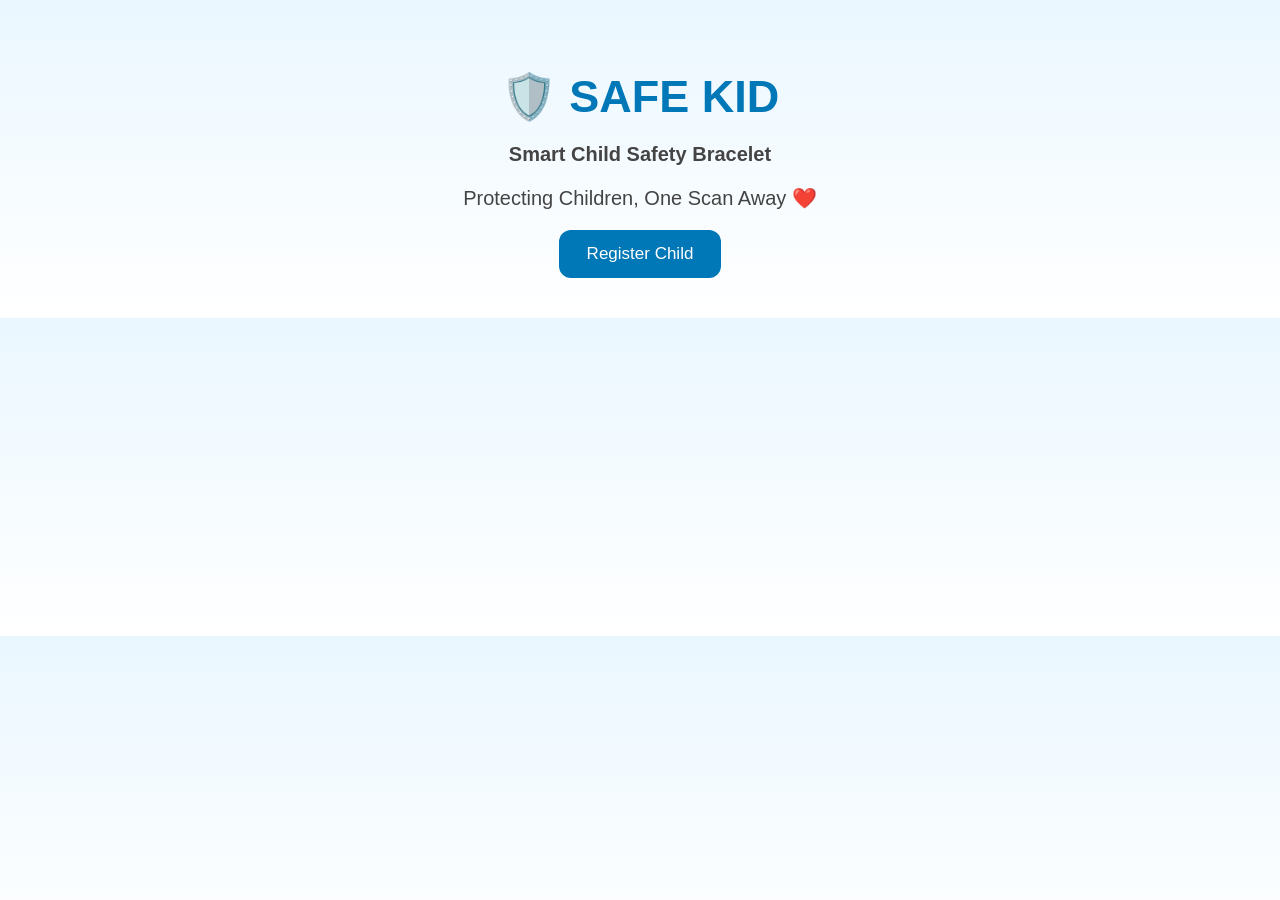
==== index.html @ c262eac3 "Update index.html" ====
<!DOCTYPE html>
<html lang="en">
<head>
    <meta charset="UTF-8">
    <meta name="viewport" content="width=device-width, initial-scale=1.0">
    <title>Safe Kid</title>
    <link rel="stylesheet" href="style.css">
</head>

<body>

<h1>🛡️ SAFE KID</h1>

<p><b>Smart Child Safety Bracelet</b></p>
<p>Protecting Children, One Scan Away ❤️</p>

<a href="register.html">
    <button>Register Child</button>
</a>

<div id="qrSection" style="display:none;">
    <h2>Your Bracelet QR</h2>

    <img id="qrImage" width="250" height="250">

    <p><b>📱 Scan the QR code for emergency information.</b></p>

    <p id="braceletText"></p>
</div>

<script>
const child = JSON.parse(localStorage.getItem("childData"));

if (child && child.id) {

    document.getElementById("qrSection").style.display = "block";

    const childURL =
        "https://jodysayed006-cpu.github.io/Safe_Kid_judy/child.html" +
        "?id=" + encodeURIComponent(child.id) +
        "&name=" + encodeURIComponent(child.name) +
        "&age=" + encodeURIComponent(child.age) +
        "&blood=" + encodeURIComponent(child.blood) +
        "&allergy=" + encodeURIComponent(child.allergy) +
        "&medical=" + encodeURIComponent(child.medical) +
        "&parent=" + encodeURIComponent(child.parent) +
        "&phone=" + encodeURIComponent(child.phone);

    document.getElementById("qrImage").src =
        "https://api.qrserver.com/v1/create-qr-code/?size=250x250&data=" +
        encodeURIComponent(childURL);

    document.getElementById("braceletText").innerText =
        "Bracelet ID: " + child.id;
}
</script>

</body>
</html>
---- style.css ----
body {
    font-family: Arial, sans-serif;
    text-align: center;
    background: linear-gradient(to bottom, #eaf7ff, #ffffff);
    padding: 40px;
    margin: 0;
}

h1 {
    color: #0077b6;
    font-size: 45px;
    margin-bottom: 10px;
}

p {
    font-size: 20px;
    color: #444;
}

input {
    width: 280px;
    padding: 12px;
    margin: 8px;
    border: 2px solid #90caf9;
    border-radius: 10px;
    font-size: 16px;
}

input:focus {
    outline: none;
    border-color: #0077b6;
}

button {
    background-color: #0077b6;
    color: white;
    border: none;
    padding: 14px 28px;
    border-radius: 12px;
    font-size: 17px;
    cursor: pointer;
    transition: 0.3s;
}

button:hover {
    background-color: #005f8f;
    transform: scale(1.05);
}

#childData {
    background: white;
    width: 320px;
    margin: 25px auto;
    padding: 20px;
    border-radius: 15px;
    box-shadow: 0 4px 15px rgba(0,0,0,0.15);
    font-size: 18px;
    line-height: 1.8;
}

#qrImage {
    margin-top: 20px;
    border: 6px solid white;
    border-radius: 15px;
    box-shadow: 0 4px 15px rgba(0,0,0,0.2);
}
@media (max-width: 600px) {

    body {
        padding: 20px;
    }

    h1 {
        font-size: 32px;
    }

    p {
        font-size: 16px;
    }

    input {
        width: 90%;
        font-size: 16px;
    }

    button {
        width: 90%;
        font-size: 16px;
    }

    #childData {
        width: 85%;
        font-size: 16px;
    }

    #qrImage {
        width: 180px;
        height: 180px;
    }
}
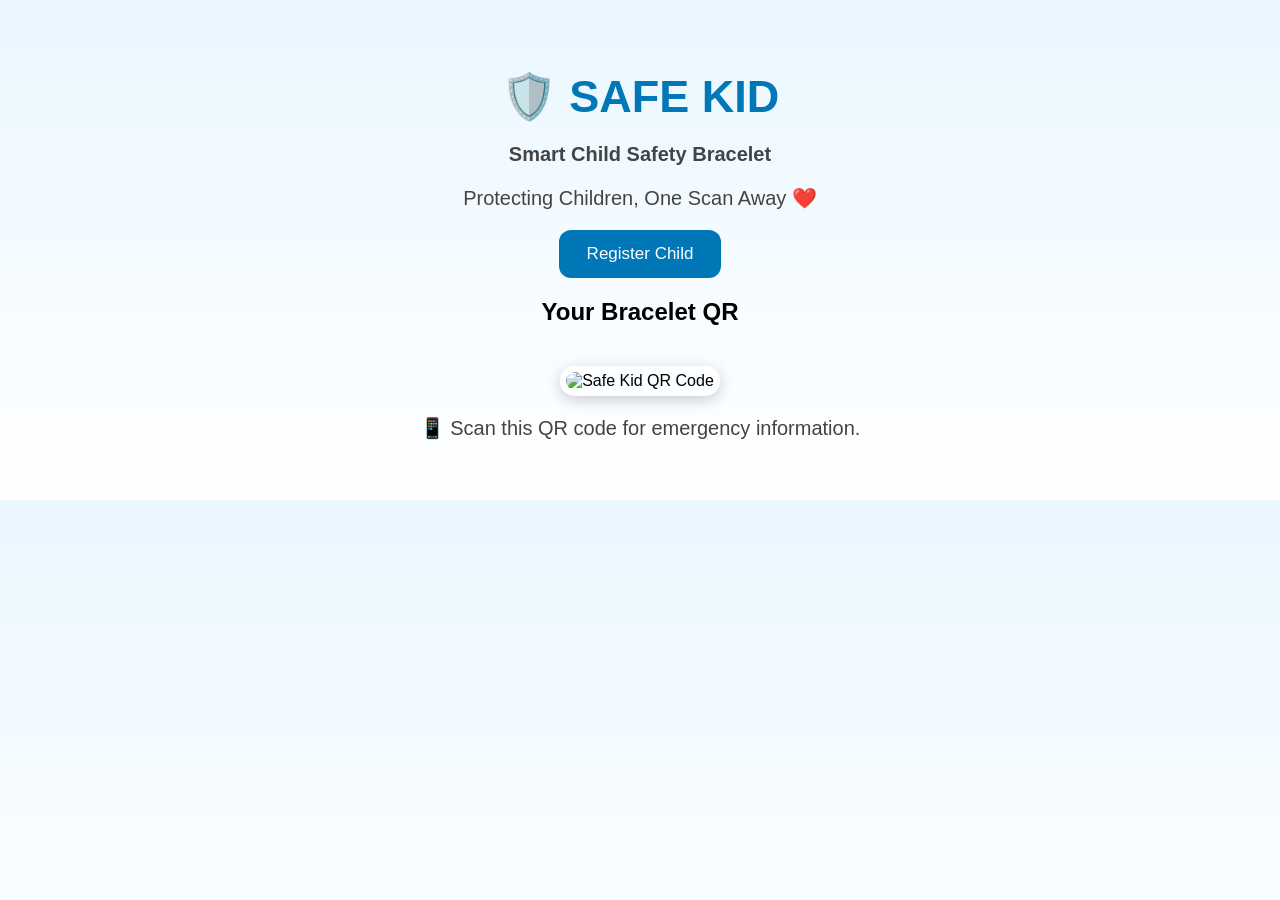
==== commit fb27ef54: "Update index.html" ====
--- a/index.html
+++ b/index.html
@@ -18,42 +18,36 @@
     <button>Register Child</button>
 </a>
 
-<div id="qrSection" style="display:none;">
+<div id="qrSection">
     <h2>Your Bracelet QR</h2>
 
-    <img id="qrImage" width="250" height="250">
+    <img id="qrImage"
+         width="250"
+         height="250"
+         alt="Safe Kid QR Code">
 
-    <p><b>📱 Scan the QR code for emergency information.</b></p>
+    <p>📱 Scan this QR code for emergency information.</p>
 
     <p id="braceletText"></p>
 </div>
-
 <script>
 const child = JSON.parse(localStorage.getItem("childData"));
 
 if (child && child.id) {
 
-    document.getElementById("qrSection").style.display = "block";
+    const childURL =
+        "https://jodysayed006-cpu.github.io/Safe_Kid_judy/child.html?id=" +
+        encodeURIComponent(child.id);
 
-    const childURL =
-        "https://jodysayed006-cpu.github.io/Safe_Kid_judy/child.html" +
-        "?id=" + encodeURIComponent(child.id) +
-        "&name=" + encodeURIComponent(child.name) +
-        "&age=" + encodeURIComponent(child.age) +
-        "&blood=" + encodeURIComponent(child.blood) +
-        "&allergy=" + encodeURIComponent(child.allergy) +
-        "&medical=" + encodeURIComponent(child.medical) +
-        "&parent=" + encodeURIComponent(child.parent) +
-        "&phone=" + encodeURIComponent(child.phone);
-
-    document.getElementById("qrImage").src =
+    const qrURL =
         "https://api.qrserver.com/v1/create-qr-code/?size=250x250&data=" +
         encodeURIComponent(childURL);
+
+    document.getElementById("qrImage").src = qrURL;
 
     document.getElementById("braceletText").innerText =
         "Bracelet ID: " + child.id;
 }
 </script>
-
 </body>
 </html>
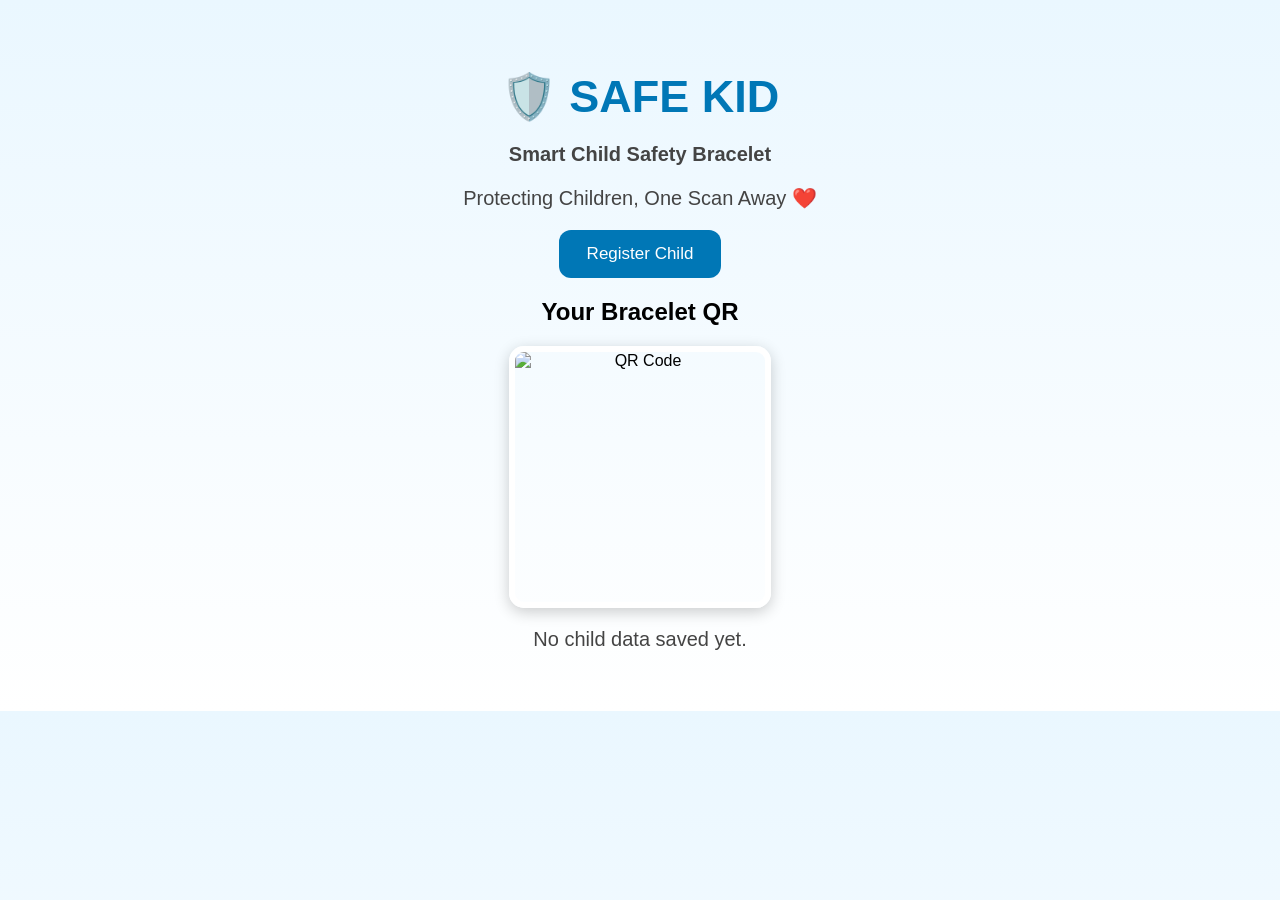
==== commit 2547189c: "Update index.html" ====
--- a/index.html
+++ b/index.html
@@ -24,16 +24,31 @@
     <img id="qrImage"
          width="250"
          height="250"
-         alt="Safe Kid QR Code">
+         alt="QR Code">
 
-    <p>📱 Scan this QR code for emergency information.</p>
+    <p id="qrStatus">Generating QR Code...</p>
 
     <p id="braceletText"></p>
 </div>
+
 <script>
-const child = JSON.parse(localStorage.getItem("childData"));
+window.addEventListener("load", function () {
 
-if (child && child.id) {
+    const saved = localStorage.getItem("childData");
+
+    if (!saved) {
+        document.getElementById("qrStatus").innerText =
+            "No child data saved yet.";
+        return;
+    }
+
+    const child = JSON.parse(saved);
+
+    if (!child.id) {
+        document.getElementById("qrStatus").innerText =
+            "No Bracelet ID found.";
+        return;
+    }
 
     const childURL =
         "https://jodysayed006-cpu.github.io/Safe_Kid_judy/child.html?id=" +
@@ -43,11 +58,24 @@
         "https://api.qrserver.com/v1/create-qr-code/?size=250x250&data=" +
         encodeURIComponent(childURL);
 
-    document.getElementById("qrImage").src = qrURL;
+    const qrImage = document.getElementById("qrImage");
+
+    qrImage.onload = function () {
+        document.getElementById("qrStatus").innerText =
+            "✅ QR Code Ready!";
+    };
+
+    qrImage.onerror = function () {
+        document.getElementById("qrStatus").innerText =
+            "❌ QR Code could not load.";
+    };
+
+    qrImage.src = qrURL;
 
     document.getElementById("braceletText").innerText =
         "Bracelet ID: " + child.id;
-}
+});
 </script>
+
 </body>
 </html>
--- a/style.css
+++ b/style.css
@@ -97,4 +97,11 @@
         width: 180px;
         height: 180px;
     }
-}+}
+#qrImage {
+    display: block !important;
+    width: 250px !important;
+    height: 250px !important;
+    margin: 20px auto !important;
+    visibility: visible !important;
+}
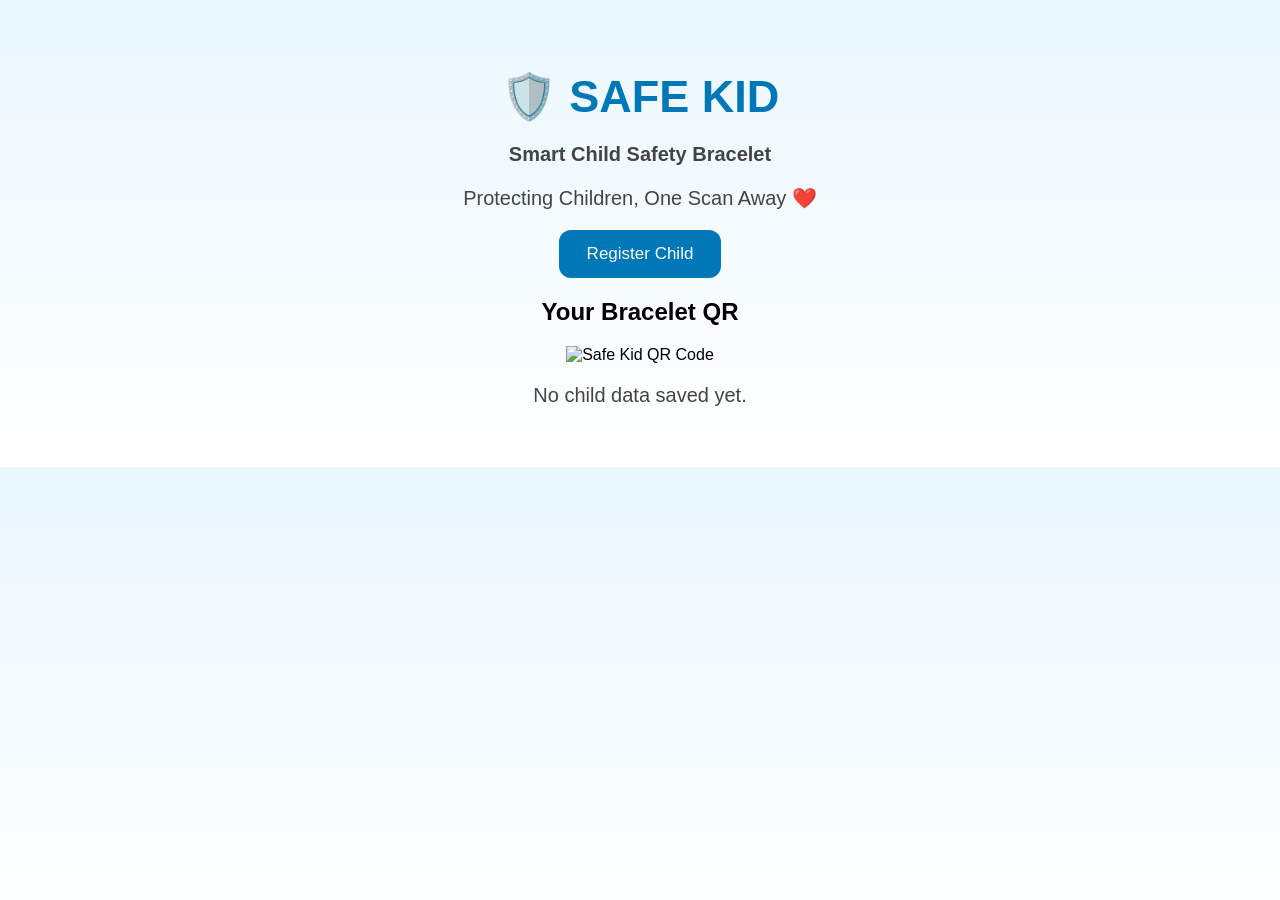
==== commit ecbf813f: "Update index.html" ====
--- a/index.html
+++ b/index.html
@@ -21,10 +21,11 @@
 <div id="qrSection">
     <h2>Your Bracelet QR</h2>
 
-    <img id="qrImage"
-         width="250"
-         height="250"
-         alt="QR Code">
+   <img
+    src="https://api.qrserver.com/v1/create-qr-code/?size=250x250&data=SK1001"
+    width="250"
+    height="250"
+    alt="Safe Kid QR Code">
 
     <p id="qrStatus">Generating QR Code...</p>
 
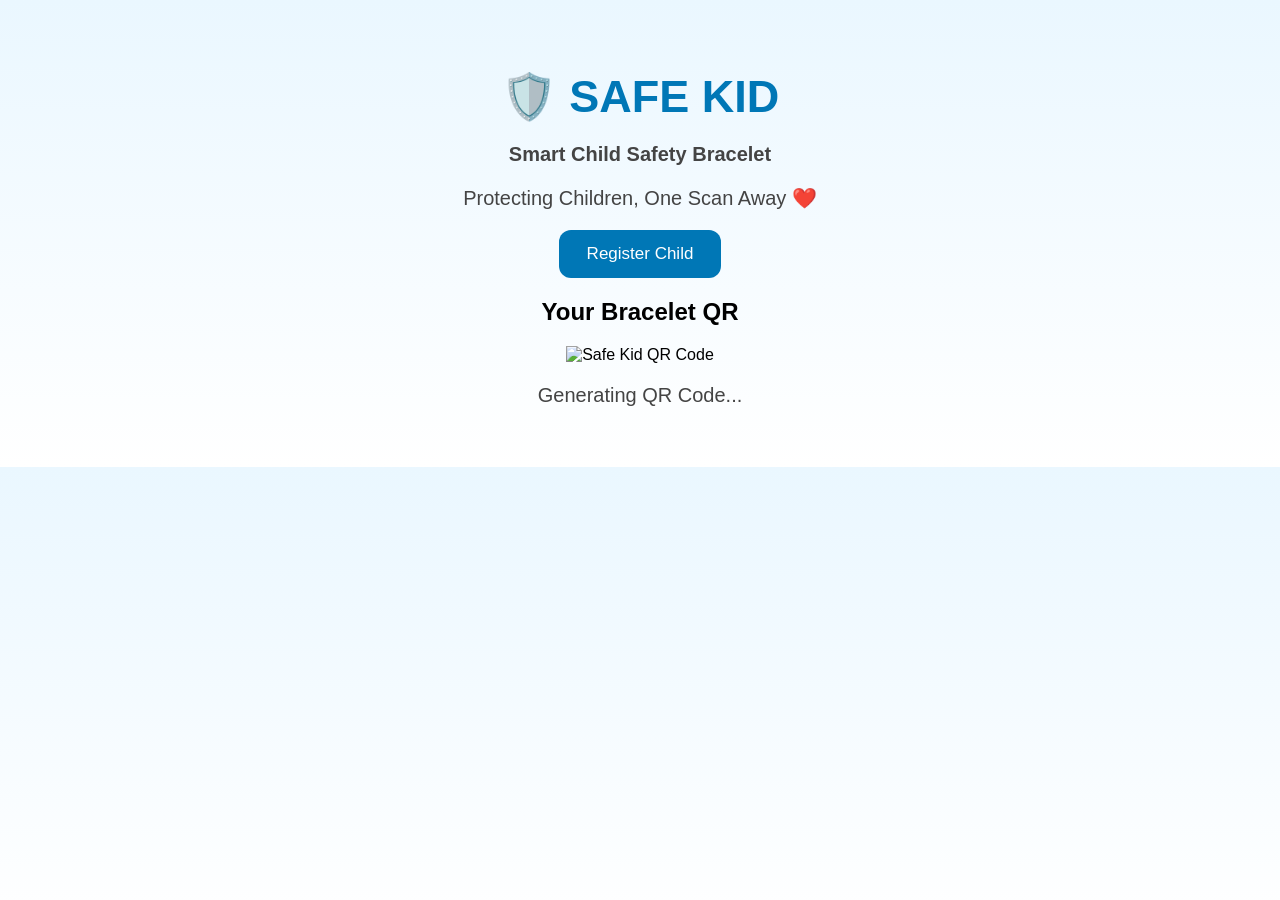
==== commit ceb14fbf: "Update index.html" ====
--- a/index.html
+++ b/index.html
@@ -33,50 +33,15 @@
 </div>
 
 <script>
-window.addEventListener("load", function () {
+const child = JSON.parse(localStorage.getItem("childData"));
 
-    const saved = localStorage.getItem("childData");
-
-    if (!saved) {
-        document.getElementById("qrStatus").innerText =
-            "No child data saved yet.";
-        return;
-    }
-
-    const child = JSON.parse(saved);
-
-    if (!child.id) {
-        document.getElementById("qrStatus").innerText =
-            "No Bracelet ID found.";
-        return;
-    }
-
-    const childURL =
-        "https://jodysayed006-cpu.github.io/Safe_Kid_judy/child.html?id=" +
-        encodeURIComponent(child.id);
-
-    const qrURL =
-        "https://api.qrserver.com/v1/create-qr-code/?size=250x250&data=" +
-        encodeURIComponent(childURL);
-
-    const qrImage = document.getElementById("qrImage");
-
-    qrImage.onload = function () {
-        document.getElementById("qrStatus").innerText =
-            "✅ QR Code Ready!";
-    };
-
-    qrImage.onerror = function () {
-        document.getElementById("qrStatus").innerText =
-            "❌ QR Code could not load.";
-    };
-
-    qrImage.src = qrURL;
+if (child && child.id) {
+    document.getElementById("qrImage").src =
+        "https://api.qrserver.com/v1/create-qr-code/?size=250x250&data=SK1001";
 
     document.getElementById("braceletText").innerText =
         "Bracelet ID: " + child.id;
-});
+}
 </script>
-
 </body>
 </html>
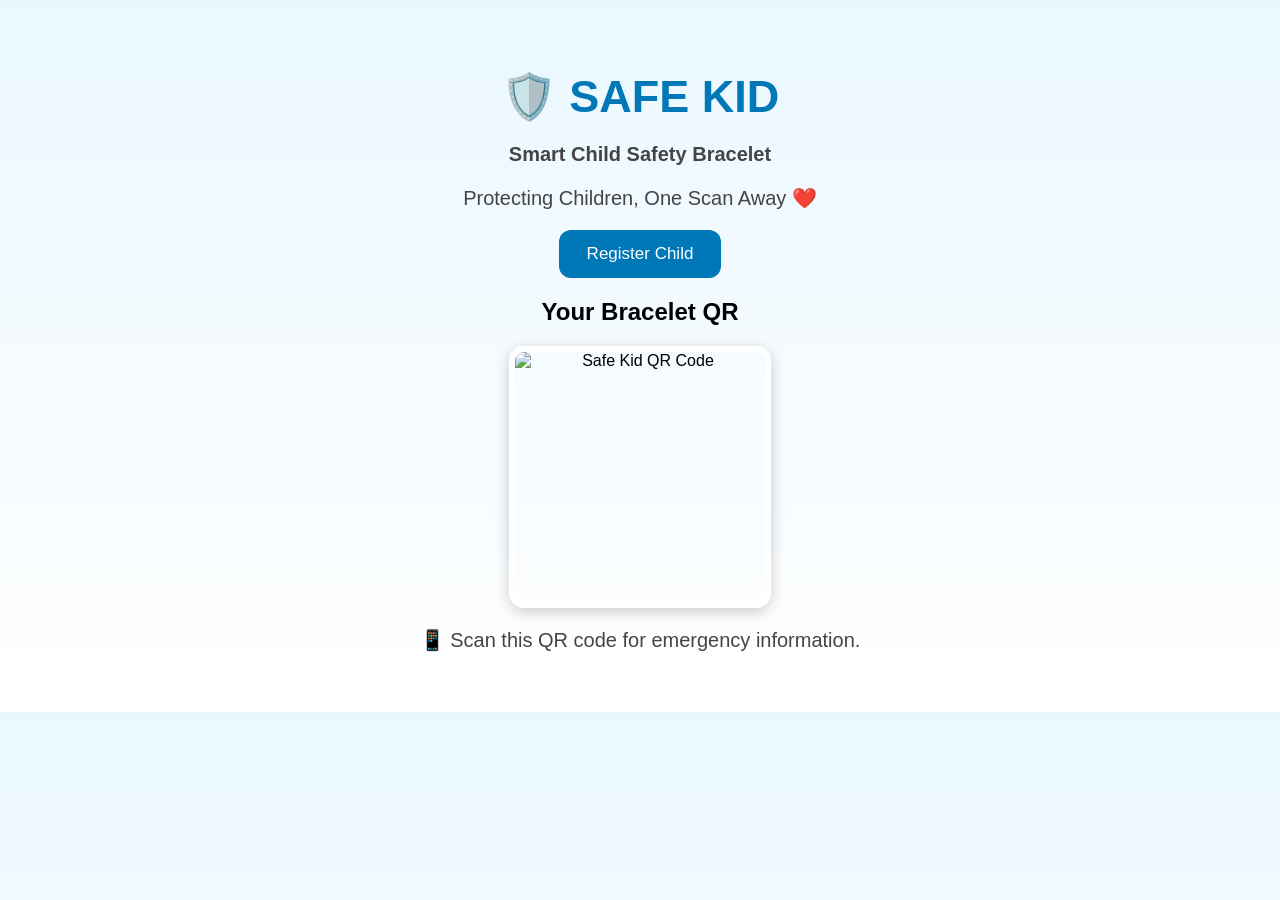
==== commit 18fb1dad: "Update index.html" ====
--- a/index.html
+++ b/index.html
@@ -21,13 +21,14 @@
 <div id="qrSection">
     <h2>Your Bracelet QR</h2>
 
-   <img
-    src="https://api.qrserver.com/v1/create-qr-code/?size=250x250&data=SK1001"
-    width="250"
-    height="250"
-    alt="Safe Kid QR Code">
+    <img
+        id="qrImage"
+        src="https://api.qrserver.com/v1/create-qr-code/?size=250x250&data=SK1001"
+        width="250"
+        height="250"
+        alt="Safe Kid QR Code">
 
-    <p id="qrStatus">Generating QR Code...</p>
+    <p>📱 Scan this QR code for emergency information.</p>
 
     <p id="braceletText"></p>
 </div>
@@ -36,12 +37,10 @@
 const child = JSON.parse(localStorage.getItem("childData"));
 
 if (child && child.id) {
-    document.getElementById("qrImage").src =
-        "https://api.qrserver.com/v1/create-qr-code/?size=250x250&data=SK1001";
-
     document.getElementById("braceletText").innerText =
         "Bracelet ID: " + child.id;
 }
 </script>
+
 </body>
 </html>
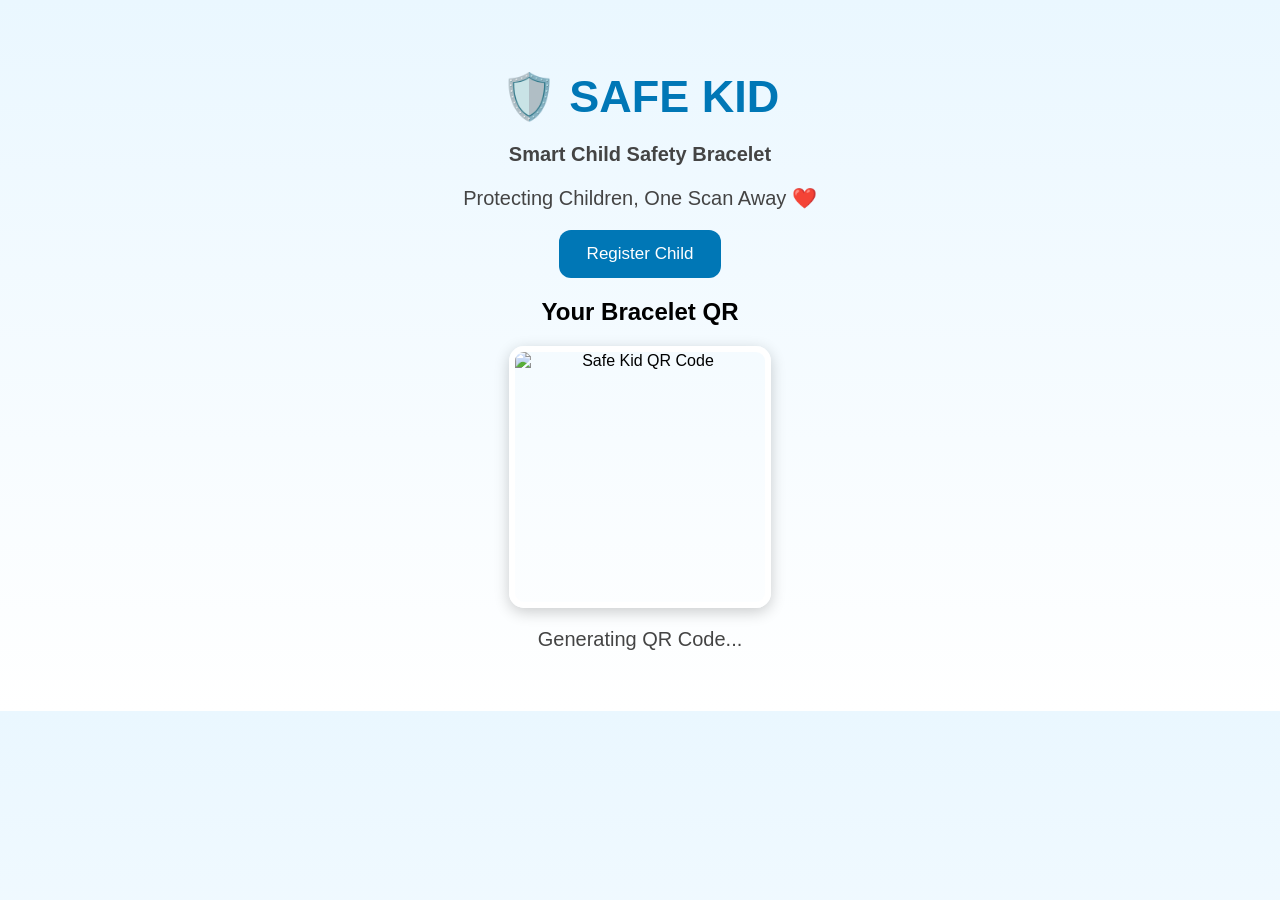
==== commit 48ffe481: "Update index.html" ====
--- a/index.html
+++ b/index.html
@@ -21,24 +21,41 @@
 <div id="qrSection">
     <h2>Your Bracelet QR</h2>
 
-    <img
-        id="qrImage"
-        src="https://api.qrserver.com/v1/create-qr-code/?size=250x250&data=SK1001"
-        width="250"
-        height="250"
-        alt="Safe Kid QR Code">
+    <img id="qrImage"
+         width="250"
+         height="250"
+         alt="Safe Kid QR Code">
 
-    <p>📱 Scan this QR code for emergency information.</p>
+    <p id="qrStatus">Generating QR Code...</p>
 
     <p id="braceletText"></p>
 </div>
 
 <script>
-const child = JSON.parse(localStorage.getItem("childData"));
+const saved = localStorage.getItem("childData");
 
-if (child && child.id) {
-    document.getElementById("braceletText").innerText =
-        "Bracelet ID: " + child.id;
+if (saved) {
+
+    const child = JSON.parse(saved);
+
+    if (child.id) {
+
+        const childURL =
+            "https://jodysayed006-cpu.github.io/Safe_Kid_judy/child.html?id=" +
+            encodeURIComponent(child.id);
+
+        const qrURL =
+            "https://api.qrserver.com/v1/create-qr-code/?size=250x250&data=" +
+            encodeURIComponent(childURL);
+
+        document.getElementById("qrImage").src = qrURL;
+
+        document.getElementById("qrStatus").innerText =
+            "✅ QR Code Ready!";
+
+        document.getElementById("braceletText").innerText =
+            "Bracelet ID: " + child.id;
+    }
 }
 </script>
 
